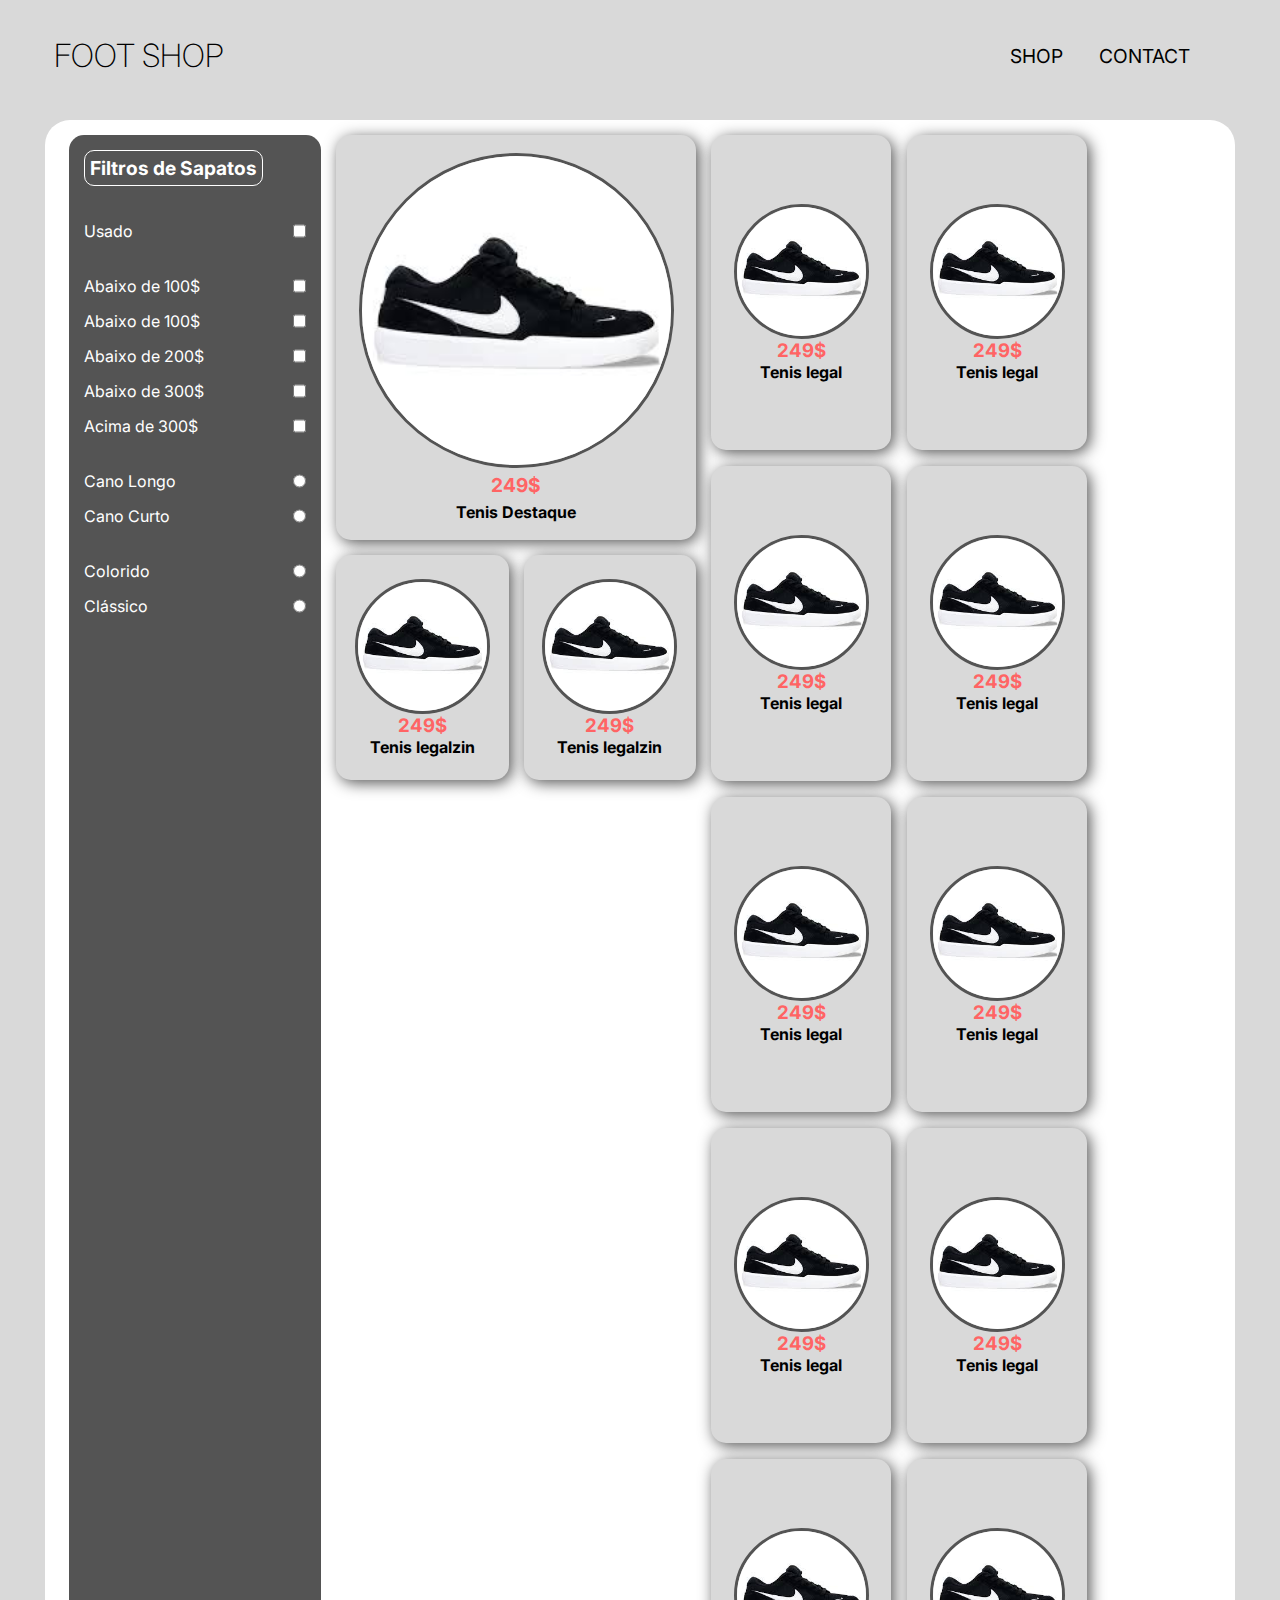
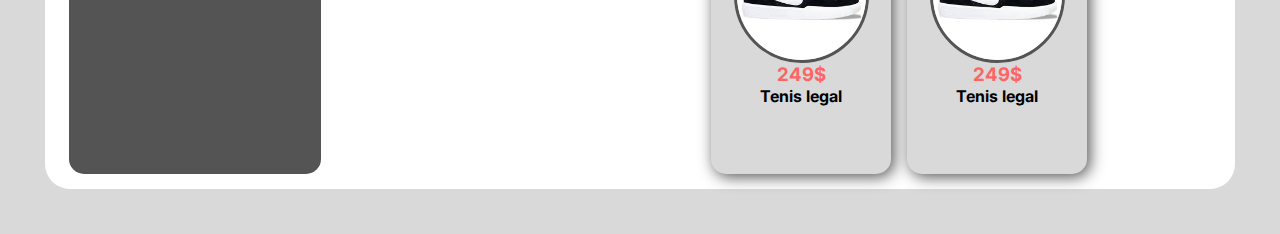
==== index.html @ 12141a97 "Add files via upload" ====
<!DOCTYPE html>
<html lang="pt-br">
<head>
    <meta charset="UTF-8">
    <meta name="viewport" content="width=device-width, initial-scale=1.0">
    <title>FOOT SHOP</title>
    <link rel="stylesheet" href="style.css">
</head>
<body>

    <header class="cabecalho">
        <a href=""><h1 class="cabecalho-logo">foot shop</h1></a>
        <nav class="cabecalho-nav">
            <a href="" class="cabecalho-nav-item">shop</a>
            <a href="" class="cabecalho-nav-item">contact</a>
        </nav>
    </header>

    <main class="corpo">
        <aside class="corpo-lateral">
            <h2 class="corpo-lateral-titulo">Filtros de Sapatos</h2>
            <div class="corpo-lateral-item"><p>Usado</p>
            <input type="checkbox" name="usado" value="usado"></div>
            <div class="corpo-lateral-item-a" id="preço"><p>Abaixo de 100$</p>
            <input type="checkbox" name="abaixo de 100$" value="99"></div>
            <div class="corpo-lateral-item"><p>Abaixo de 100$</p>
            <input type="checkbox" name="abaixo de 100$" value="99"></div>
            <div class="corpo-lateral-item"><p>Abaixo de 200$</p>
            <input type="checkbox" name="abaixo de 200$" value="199"></div>
            <div class="corpo-lateral-item"><p>Abaixo de 300$</p>
            <input type="checkbox" name="abaixo de 300$" value="299"></div>
            <div class="corpo-lateral-item"><p>Acima de 300$</p>
            <input type="checkbox" name="acima de 300$" value="300"></div>
            <div class="corpo-lateral-item-a" id="tipo"><p>Cano Longo</p>
            <input type="radio" name="cano" value="longo"></div>
            <div class="corpo-lateral-item"><p>Cano Curto</p>
            <input type="radio" name="cano" value="curto"></div>
            <div class="corpo-lateral-item-a" id="colorido"><p>Colorido</p>
            <input type="radio" name="estilo" value="colorido"></div>
            <div class="corpo-lateral-item"><p>Clássico</p>
            <input type="radio" name="estilo" value="classico"></div>
        </aside>

        <section class="corpo-principal">
            <article class="corpo-principal-esquerda">
                <div class="corpo-principal-item-destaque"> 
                    <img src="images.jpeg" alt="" class="corpo-principal-item-destaque-img">
                    <h3 class="corpo-principal-item-destaque-h3">249$</h3>
                    <h4 class="corpo-principal-item-destaque-h4">Tenis Destaque</h4>
                </div>
                <div class="corpo-principal-item-sub-destaque">
                    <div class="corpo-principal-item">
                        <img src="images.jpeg" alt="">
                        <h3>249$</h3>
                        <h4>Tenis legalzin</h4>
                    </div>
                    <div class="corpo-principal-item">
                        <img src="images.jpeg" alt="">
                        <h3>249$</h3>
                        <h4>Tenis legalzin</h4>
                    </div>
                </div>
            </article>

            <article class="corpo-principal-direita">
                <div class="corpo-principal-item-d">
                    <img src="images.jpeg" alt="">
                    <h3>249$</h3>
                    <h4>Tenis legal</h4>
                </div>
                <div class="corpo-principal-item-d">
                    <img src="images.jpeg" alt="">
                    <h3>249$</h3>
                    <h4>Tenis legal</h4>
                </div>
                <div class="corpo-principal-item-d">
                    <img src="images.jpeg" alt="">
                    <h3>249$</h3>
                    <h4>Tenis legal</h4>
                </div>
                <div class="corpo-principal-item-d">
                    <img src="images.jpeg" alt="">
                    <h3>249$</h3>
                    <h4>Tenis legal</h4>
                </div>
                <div class="corpo-principal-item-d">
                    <img src="images.jpeg" alt="">
                    <h3>249$</h3>
                    <h4>Tenis legal</h4>
                </div>
                <div class="corpo-principal-item-d">
                    <img src="images.jpeg" alt="">
                    <h3>249$</h3>
                    <h4>Tenis legal</h4>
                </div>
                <div class="corpo-principal-item-d">
                    <img src="images.jpeg" alt="">
                    <h3>249$</h3>
                    <h4>Tenis legal</h4>
                </div>
                <div class="corpo-principal-item-d">
                    <img src="images.jpeg" alt="">
                    <h3>249$</h3>
                    <h4>Tenis legal</h4>
                </div>
                <div class="corpo-principal-item-d">
                    <img src="images.jpeg" alt="">
                    <h3>249$</h3>
                    <h4>Tenis legal</h4>
                </div>
                <div class="corpo-principal-item-d">
                    <img src="images.jpeg" alt="">
                    <h3>249$</h3>
                    <h4>Tenis legal</h4>
                </div>
            </article>
        </section>
    </main>

</body>
</html>
---- style.css ----
@import url('https://fonts.googleapis.com/css2?family=Inter:wght@100;200;300;400;500;600;700;800;900&display=swap');

*{
    margin: 0;
    padding: 0;
    box-sizing: border-box;
    text-decoration: none;
    font-family: 'Inter', sans-serif;
}

body{
    font-size: 100%;
    background-color: #d9d9d9;
}

input:hover{
    cursor: pointer;
}

img{
    border-radius: 100%;
    border: #545454 solid ;
    width: 15vh;
}

h3{
    color: rgb(255,100,100);
}

.cabecalho{
    display: flex;
    flex-direction: row;
    justify-content: space-between;
    margin-left: 6vh;
    margin-right: 10vh;
    align-items: center;
    text-transform: uppercase;
    margin-top: 4vh; 
    margin-bottom: 2vh;
}

.cabecalho-logo{
    font-family: 'Inter';
    font-weight: 200;
    color: black;
    text-decoration: none;
    transition: 0.5s;
}

.cabecalho-logo:hover{
    transform: scale(1.2);
    cursor: pointer;
}

.cabecalho-nav{
    display: flex;
    gap: 4vh;
    text-transform: uppercase;
    font-size: 120%;

}

.cabecalho-nav-item{
    color:black;
    text-decoration: none;
    transition: 0.5s;
}

.cabecalho-nav-item:hover{
    transform: scale(1.1);
}


.corpo{
    background-color: #ffffff;
    margin-left: 5vh;
    margin-right: 5vh;
    margin-top: 5vh;
    margin-bottom: 5vh;
    border-radius: 25px;
    display: flex;
    padding: 15px;
    padding-right: none;
    gap: 15PX;
}

.corpo-lateral{
    background-color: #545454;
    padding: 15px;
    color: white;
    display: flex;
    flex-direction: column;
    align-items: flex-start;
    gap: 15px;
    border-radius: 15px;
    min-width: 28vh;
    margin-left: 1vh;
}

.corpo-lateral-titulo{
    border-radius: 10px;
    border: 1px solid #ffffff;
    padding: 5px;
    margin-bottom: 20px;
    font-size: larger;
}

.corpo-lateral-item{
    display: flex;
    justify-content: space-between;
    width: 100%; 
}

.corpo-lateral-item-a{
    display: flex;
    justify-content: space-between;
    width: 100%; 
    margin-top: 20px;
}

.corpo-principal{
    display: flex;
    gap: 15px;
}

.corpo-principal-esquerdo{
    display: flex;
    flex-direction: column;
    gap: 15px;
    margin-right: 1vh;
}

.corpo-principal-item-destaque{
    background-color: #d9d9d9;
    border-radius: 15px;
    height: 45vh;
    width: 40vh;
    display: flex;
    flex-direction: column;
    justify-content: center;
    align-items: center;
    gap:5px;
    box-shadow: 3px 3px 15px #545454;  
    transition: 0.5s;
}

.corpo-principal-item-destaque:hover{
    transform: scale(1.2);
    cursor: pointer;
}

@keyframes girar {
    0% {
      box-shadow: 7px 7px 5px 0px rgba(255,0,0,0.4);
    }
    25%{
        box-shadow: -7px 7px 5px 0px rgba(255,0,0,0.4);
    }
    50% {
      box-shadow: -7px -7px 5px 0px rgba(255,0,0,0.4);
    }
    75%{
        box-shadow: 7px -7px 5px 0px rgba(255,0,0,0.4);
    }
    100%{
        box-shadow: 7px 7px 5px 0px rgba(255,0,0,0.4);
    }
  }

.corpo-principal-item-destaque-img{
    width: 35vh;
    animation: girar 2s linear infinite;
}



.corpo-principal-item-destaque-h3{
    font-size: larger;
    color: rgb(255,100,100);
}

.corpo-principal-item-sub-destaque{
    display: flex;
    flex-direction: row;
    gap: 15px;
    margin-top: 15px;
    width: 40vh;
}

.corpo-principal-item{
    width: 20vh;
    height: 25vh;
    display: flex;
    flex-direction: column;
    justify-content: center;
    align-items: center;
    background-color: #d9d9d9;
    border-radius: 15px;
    box-shadow: 3px 3px 15px #545454; 
    transition: 0.5s;
}

.corpo-principal-item:hover{
    transform: scale(1.2);
    cursor: pointer;
}

.corpo-principal-item-d{
    width: 20vh;
    height: 35vh;
    display: flex;
    flex-direction: column;
    justify-content: center;
    align-items: center;
    background-color: #d9d9d9;
    border-radius: 15px;
    box-shadow: 3px 3px 15px #545454; 
    transition: 0.5s;
}

.corpo-principal-item-d:hover{
    transform: scale(1.2);
    cursor: pointer;
}

.corpo-principal-direita{
    display: flex;
    flex-direction: row;
    flex-wrap: wrap;
    gap: 16px;
}
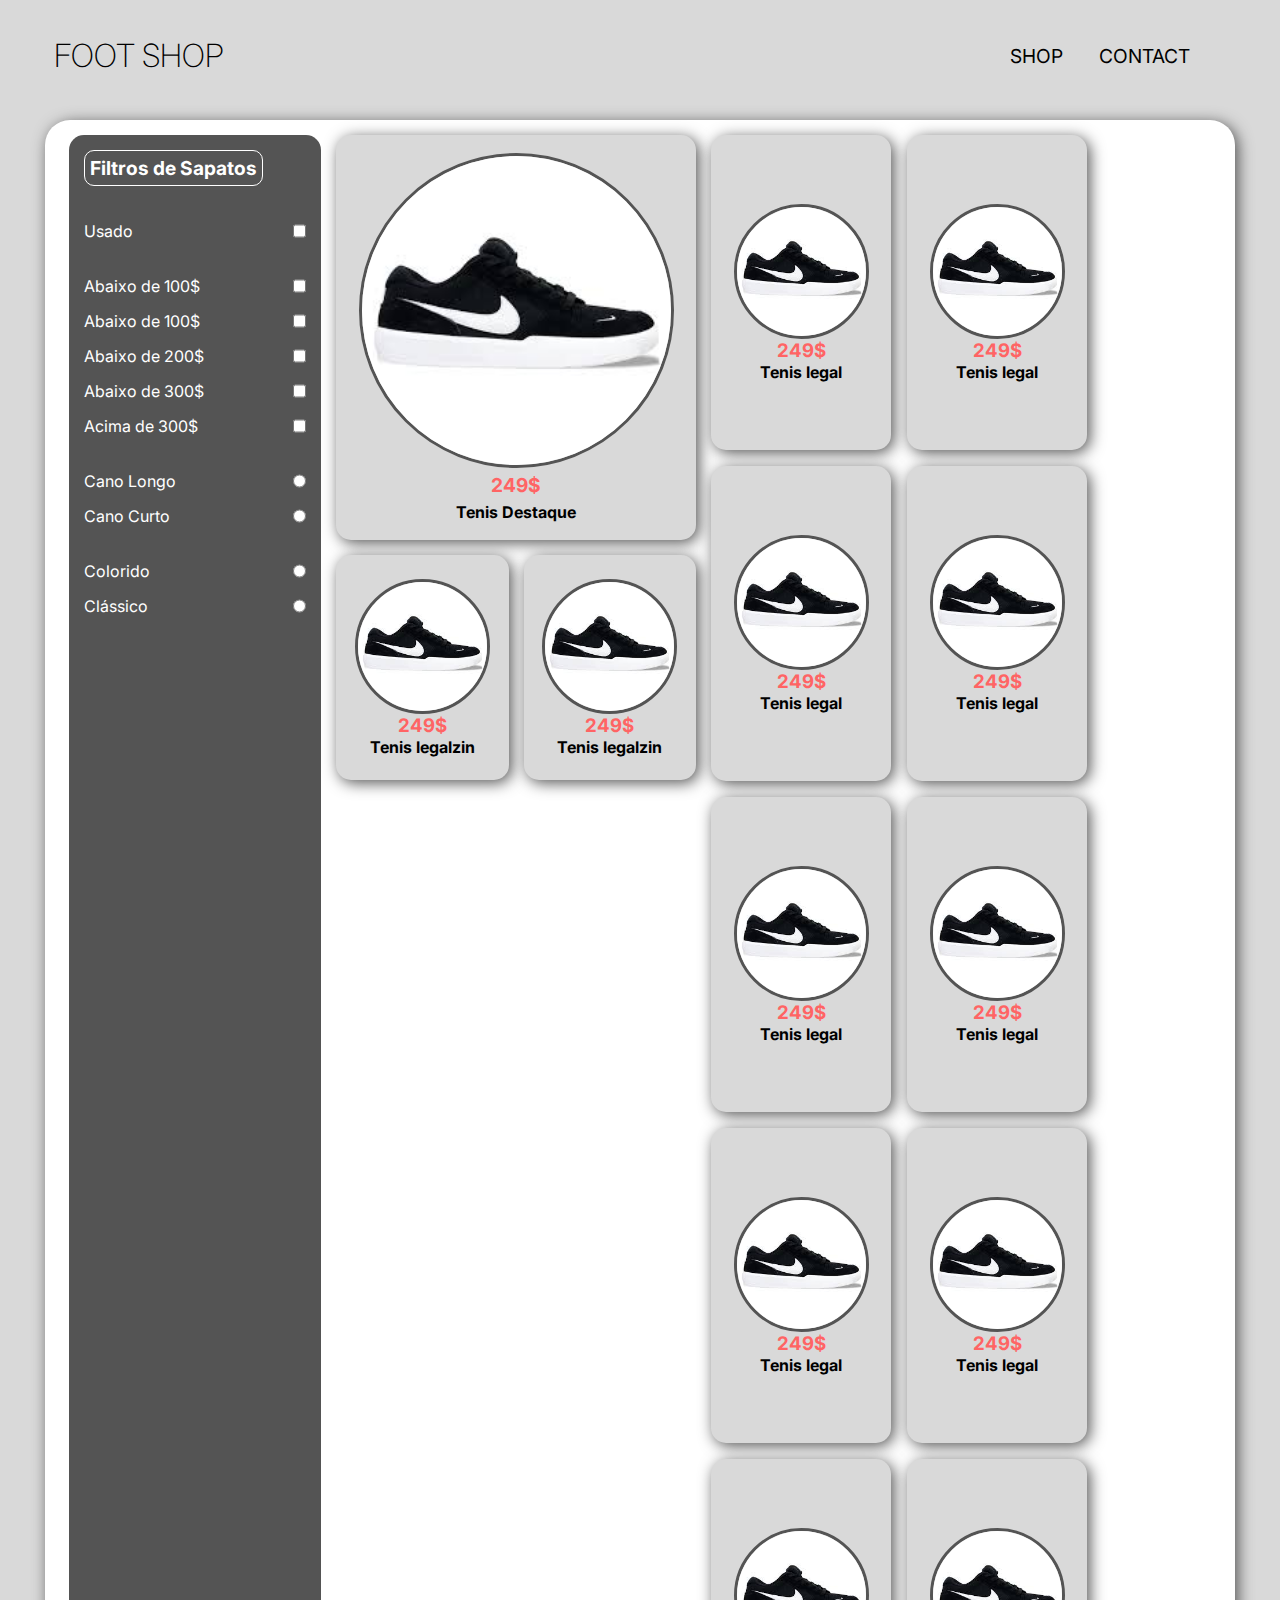
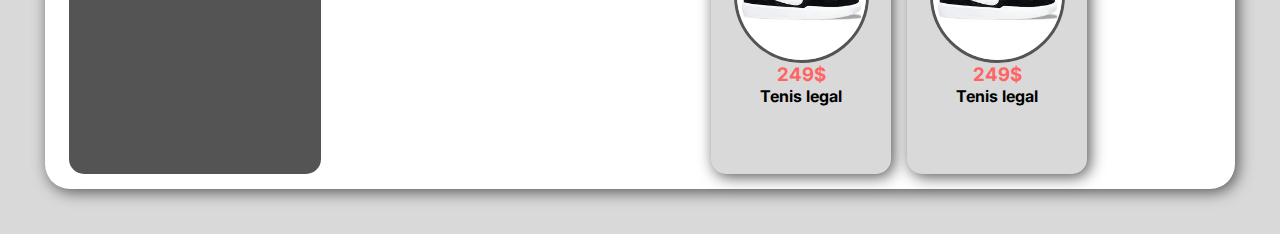
==== commit 245d4f7d: "Add files via upload" ====
--- a/index.html
+++ b/index.html
@@ -9,10 +9,10 @@
 <body>
 
     <header class="cabecalho">
-        <a href=""><h1 class="cabecalho-logo">foot shop</h1></a>
+        <a href="index.html"><h1 class="cabecalho-logo">foot shop</h1></a>
         <nav class="cabecalho-nav">
-            <a href="" class="cabecalho-nav-item">shop</a>
-            <a href="" class="cabecalho-nav-item">contact</a>
+            <a href="index.html" class="cabecalho-nav-item">shop</a>
+            <a href="error/problem.html" class="cabecalho-nav-item">contact</a>
         </nav>
     </header>
 
--- a/style.css
+++ b/style.css
@@ -69,7 +69,6 @@
 .cabecalho-nav-item:hover{
     transform: scale(1.1);
 }
-
 
 .corpo{
     background-color: #ffffff;
@@ -82,6 +81,7 @@
     padding: 15px;
     padding-right: none;
     gap: 15PX;
+    box-shadow: 3px 3px 15px #545454;  
 }
 
 .corpo-lateral{
@@ -165,15 +165,13 @@
     100%{
         box-shadow: 7px 7px 5px 0px rgba(255,0,0,0.4);
     }
-  }
+}
 
 .corpo-principal-item-destaque-img{
     width: 35vh;
     animation: girar 2s linear infinite;
 }
 
-
-
 .corpo-principal-item-destaque-h3{
     font-size: larger;
     color: rgb(255,100,100);
